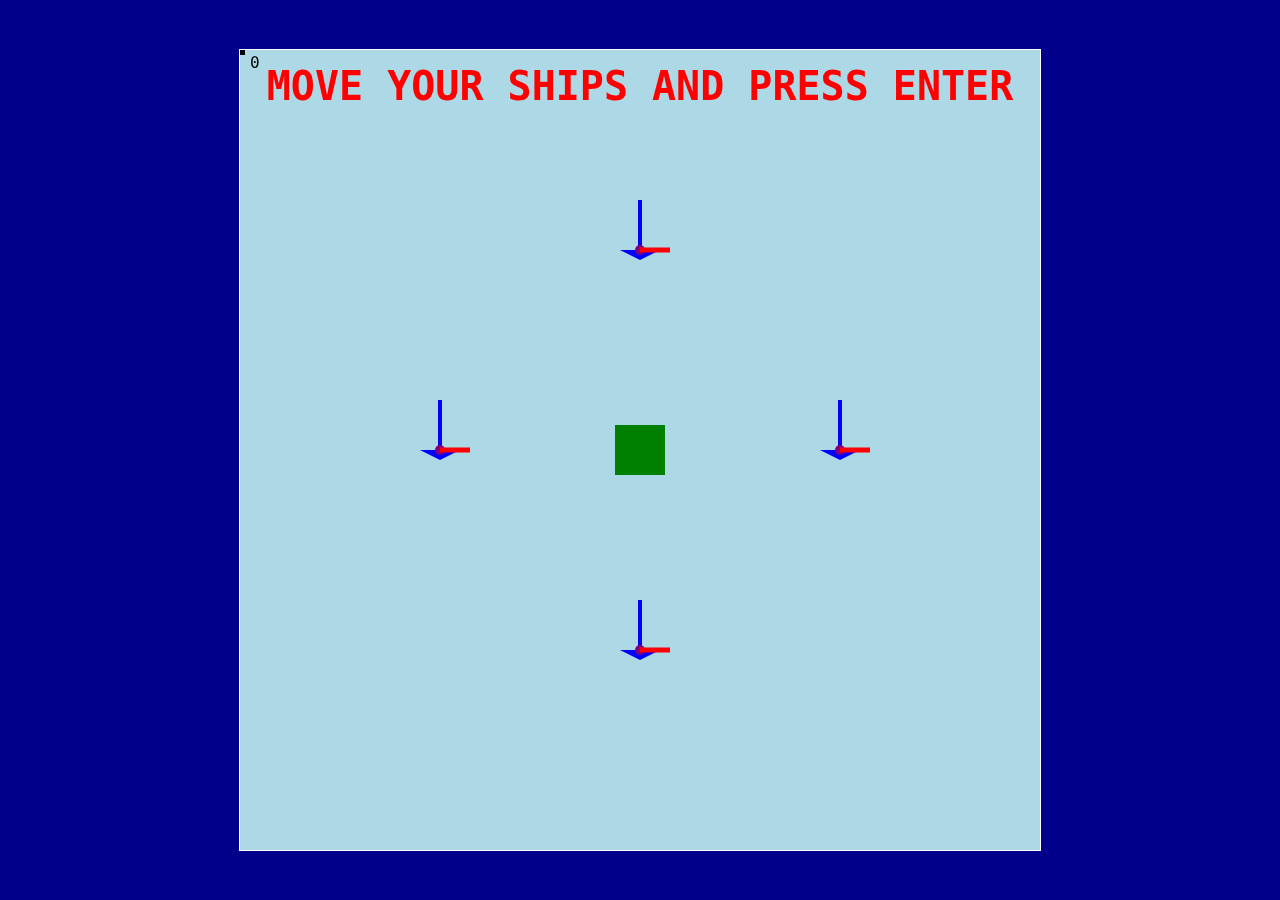
==== index.html @ 86a2c617 "Initial commit. Push largely-finished game." ====
<!DOCTYPE html>

<html lang="en">
    <head>
        <meta charset="UTF-8">
        <title>Castles</title>
        <link rel="stylesheet" href="main.css" />
    </head>
    <body>
        <canvas id="game" width="800" height="800"></canvas>
        <script src="main.js"></script>
    </body>
</html>
---- main.css ----
body {
    background-color: darkblue;
}

#game {
    position: absolute;
    top: 50%;
    left: 50%;
    transform: translate(-50%, -50%);
    border: 1px solid white;
}
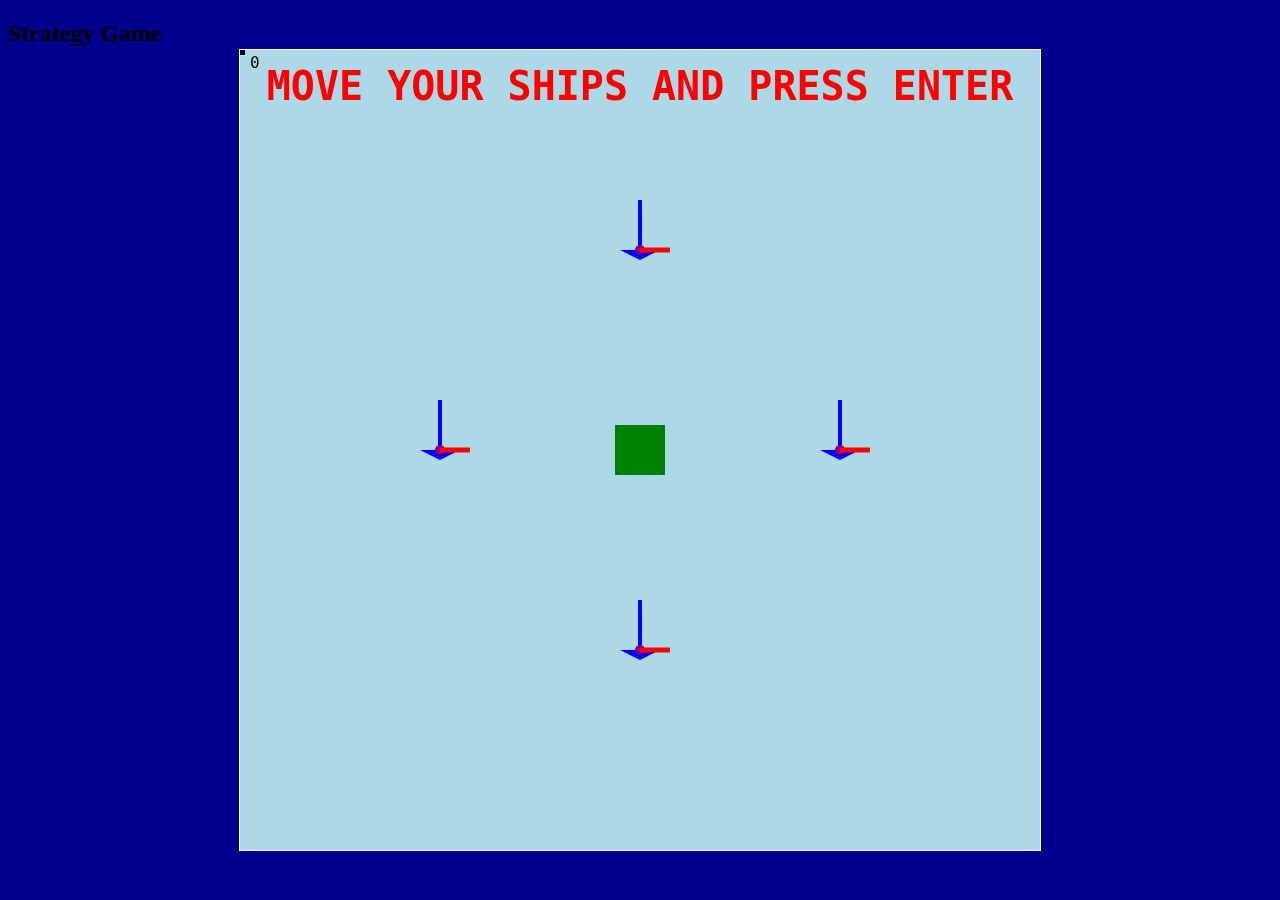
==== commit 9711a9f9: "readme." ====
--- a/index.html
+++ b/index.html
@@ -3,10 +3,11 @@
 <html lang="en">
     <head>
         <meta charset="UTF-8">
-        <title>Castles</title>
+        <title>Strategy Game</title>
         <link rel="stylesheet" href="main.css" />
     </head>
     <body>
+        <h2>Strategy Game</h2>
         <canvas id="game" width="800" height="800"></canvas>
         <script src="main.js"></script>
     </body>
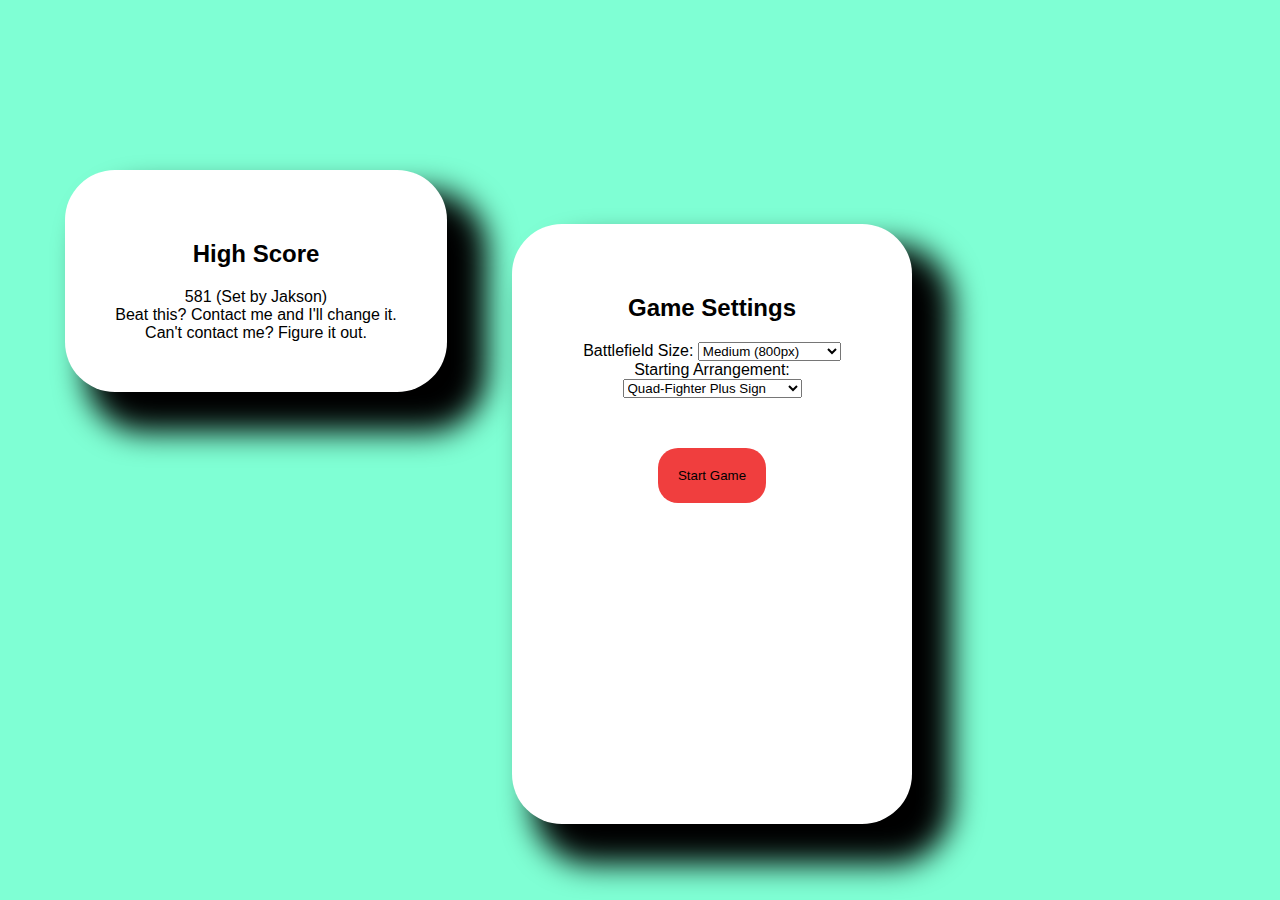
==== commit 18c2a2ee: "lots. of. things. jakie is happy now." ====
--- a/index.html
+++ b/index.html
@@ -9,6 +9,32 @@
     <body>
         <h2>Strategy Game</h2>
         <canvas id="game" width="800" height="800"></canvas>
+        <div id="startGameScreen">
+            <div id="highscore">
+                <h2>High Score</h2>
+                581 (Set by Jakson)<br>
+                Beat this? Contact me and I'll change it.<br>
+                Can't contact me? Figure it out.
+            </div>
+            <div id="menu">
+                <h2>Game Settings</h2>
+                Battlefield Size: <select id="size">
+                    <option value="medium">Medium (800px)</option>
+                    <option value="small">Small (500px)</option>
+                    <option value="big">Big (1000px)</option>
+                    <option value="huge">Huge (1400px)</option>
+                    <option value="massive">Far too big (2000px)</option>
+                </select><br>
+                Starting Arrangement: <select id="formation">
+                    <option value="quad">Quad-Fighter Plus Sign</option>
+                    <option value="hex">Six-fighter Hex</option>
+                    <option value="qplust">Quad-Fighter + Tie Fighter</option>
+                    <option value="twof">Two-Fighter</option>
+                    <option value="tiefighter">Tie Fighter only</option>
+                </select><br>
+                <button id="startGame" onclick="startGame();">Start Game</button>
+            </div>
+        </div>
         <script src="main.js"></script>
     </body>
 </html>--- a/main.css
+++ b/main.css
@@ -1,11 +1,70 @@
 body {
     background-color: darkblue;
+    text-align: center;
 }
 
 #game {
-    position: absolute;
+    /*position: absolute;
     top: 50%;
     left: 50%;
-    transform: translate(-50%, -50%);
+    transform: translate(-50%, -50%);*/
     border: 1px solid white;
+}
+
+#startGameScreen {
+    width: 100vw;
+    height: 100vh;
+    position: fixed;
+    top: 0px;
+    left: 0px;
+    background-color: aquamarine;
+    display: grid;
+    grid-template-areas:
+    '. .         . .    . . .'
+    '. highscore . .    . . .'
+    '. highscore . menu . . .'
+    '. .         . menu . . .'
+    '. .         . .    . . .';
+    grid-template-columns: 5% 30% 5% 30% 20% 10%;
+}
+
+#startGameScreen > * {
+    border-radius: 50px;
+    padding: 50px;
+    background-color: white;
+    box-shadow: 30px 30px 30px 10px black;
+    margin: auto;
+}
+
+#menu {
+    display: inline-block;
+    grid-area: menu;
+    min-height: 500px;
+    min-width: 300px;
+}
+
+#highscore{
+    grid-area: highscore;
+}
+
+h1, h2{
+    text-align: center;
+}
+
+* {
+    font-family: sans-serif;
+}
+
+#startGame {
+    text-align: center;
+    border: none;
+    margin-top: 50px;
+    position: relative;
+    background-color: rgb(240, 62, 62);
+    border-radius: 20px;
+    padding: 20px;
+}
+
+#startGame:hover{
+    background-color: blanchedalmond;
 }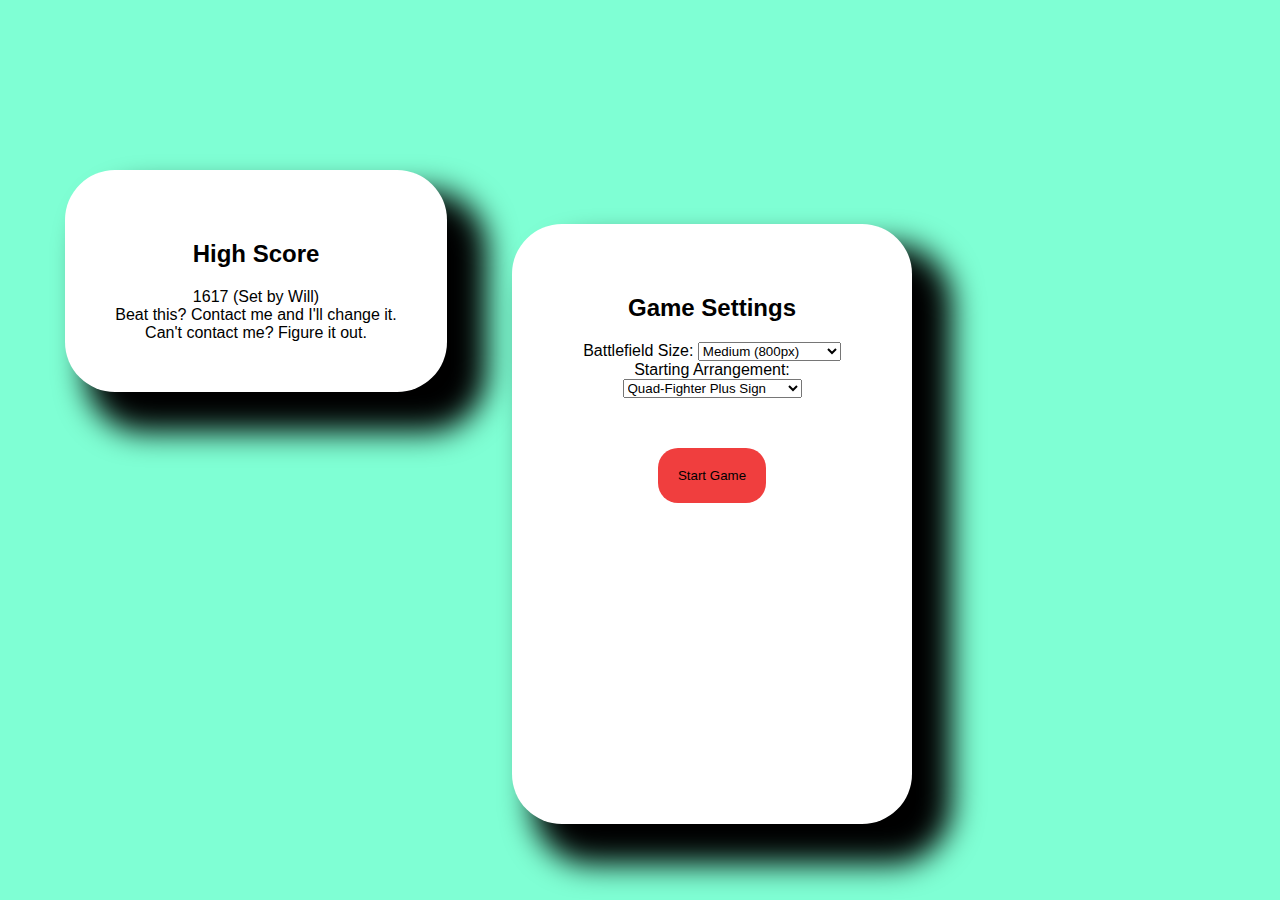
==== commit 06298bc9: "update high score. Good job, william, consider the game beaten. also fix the fighters so PC can't ch" ====
--- a/index.html
+++ b/index.html
@@ -12,7 +12,7 @@
         <div id="startGameScreen">
             <div id="highscore">
                 <h2>High Score</h2>
-                581 (Set by Jakson)<br>
+                1617 (Set by Will)<br>
                 Beat this? Contact me and I'll change it.<br>
                 Can't contact me? Figure it out.
             </div>
--- a/main.css
+++ b/main.css
@@ -34,6 +34,12 @@
     background-color: white;
     box-shadow: 30px 30px 30px 10px black;
     margin: auto;
+    transition: box-shadow 0.5s, transform 0.5s;
+}
+
+#startGameScreen > *:hover {
+    box-shadow: 15px 15px 10px 0px black;
+    transform: translate(15px, 15px);
 }
 
 #menu {
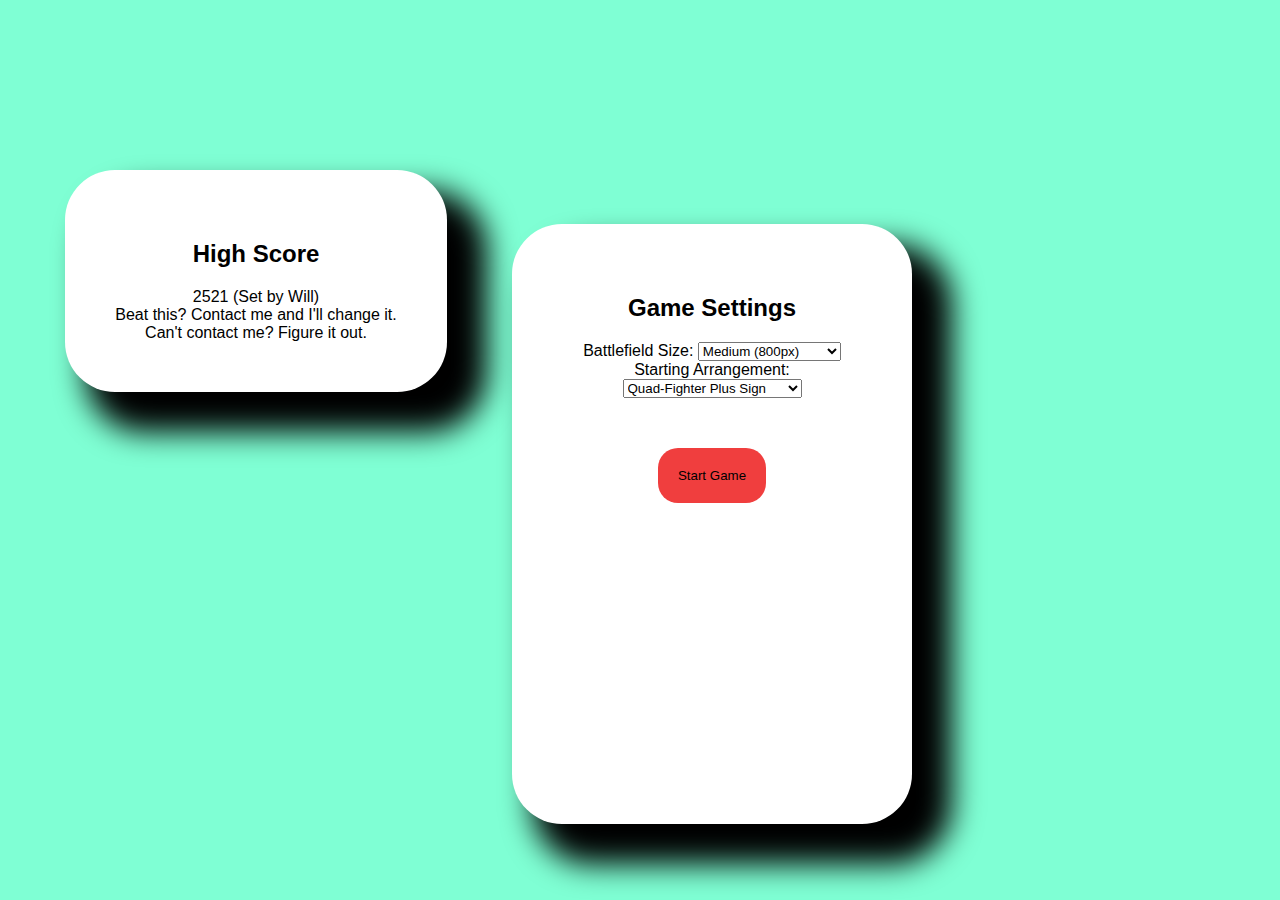
==== commit e3f8a109: "make the ui a bit nicer. have other things to do too, but committing because will beat the high scor" ====
--- a/index.html
+++ b/index.html
@@ -12,7 +12,7 @@
         <div id="startGameScreen">
             <div id="highscore">
                 <h2>High Score</h2>
-                1617 (Set by Will)<br>
+                2521 (Set by Will)<br>
                 Beat this? Contact me and I'll change it.<br>
                 Can't contact me? Figure it out.
             </div>
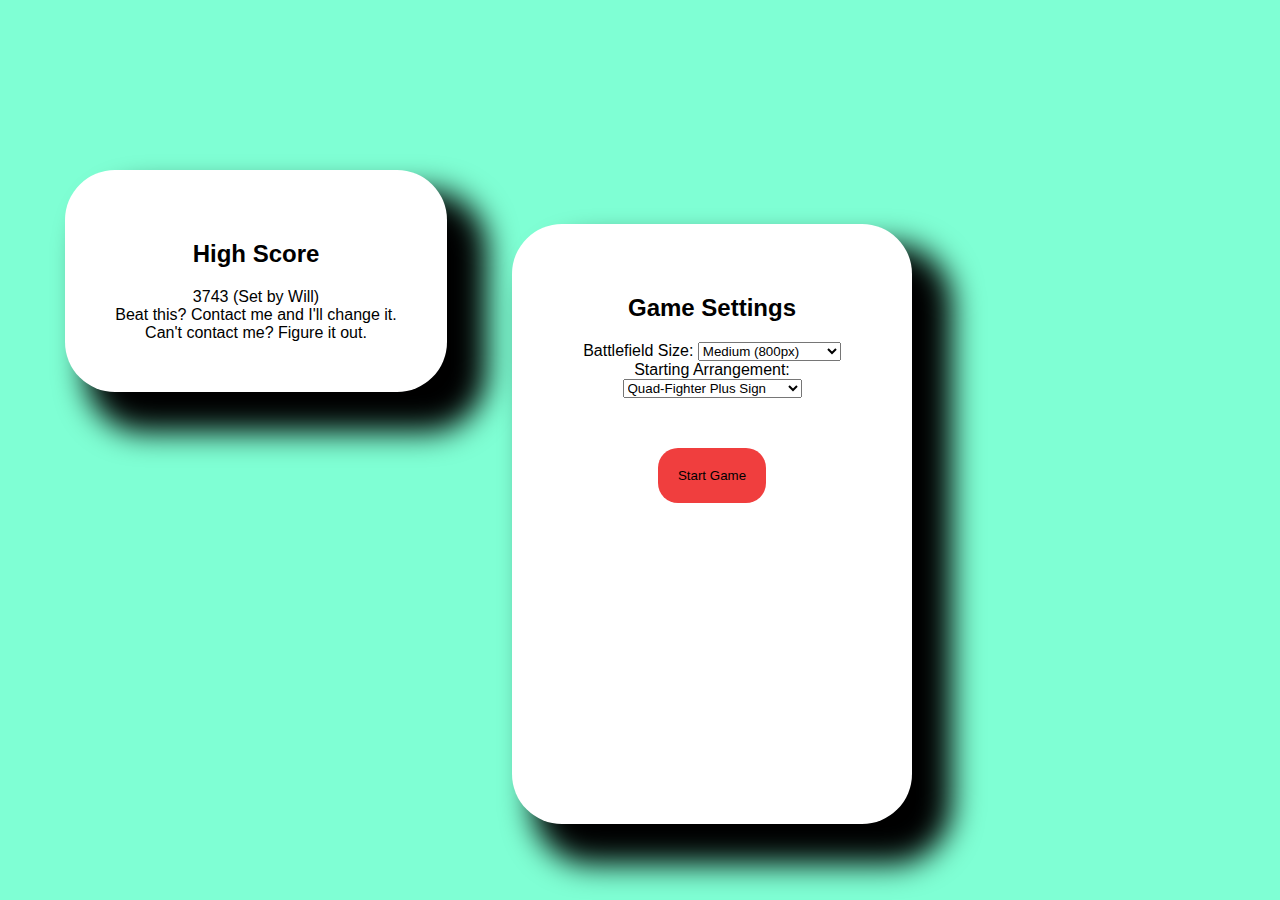
==== commit b1983d96: "start a graphics overhaul for mmo + change the highscore - dangit, will" ====
--- a/index.html
+++ b/index.html
@@ -12,7 +12,7 @@
         <div id="startGameScreen">
             <div id="highscore">
                 <h2>High Score</h2>
-                2521 (Set by Will)<br>
+                3743 (Set by Will)<br>
                 Beat this? Contact me and I'll change it.<br>
                 Can't contact me? Figure it out.
             </div>
